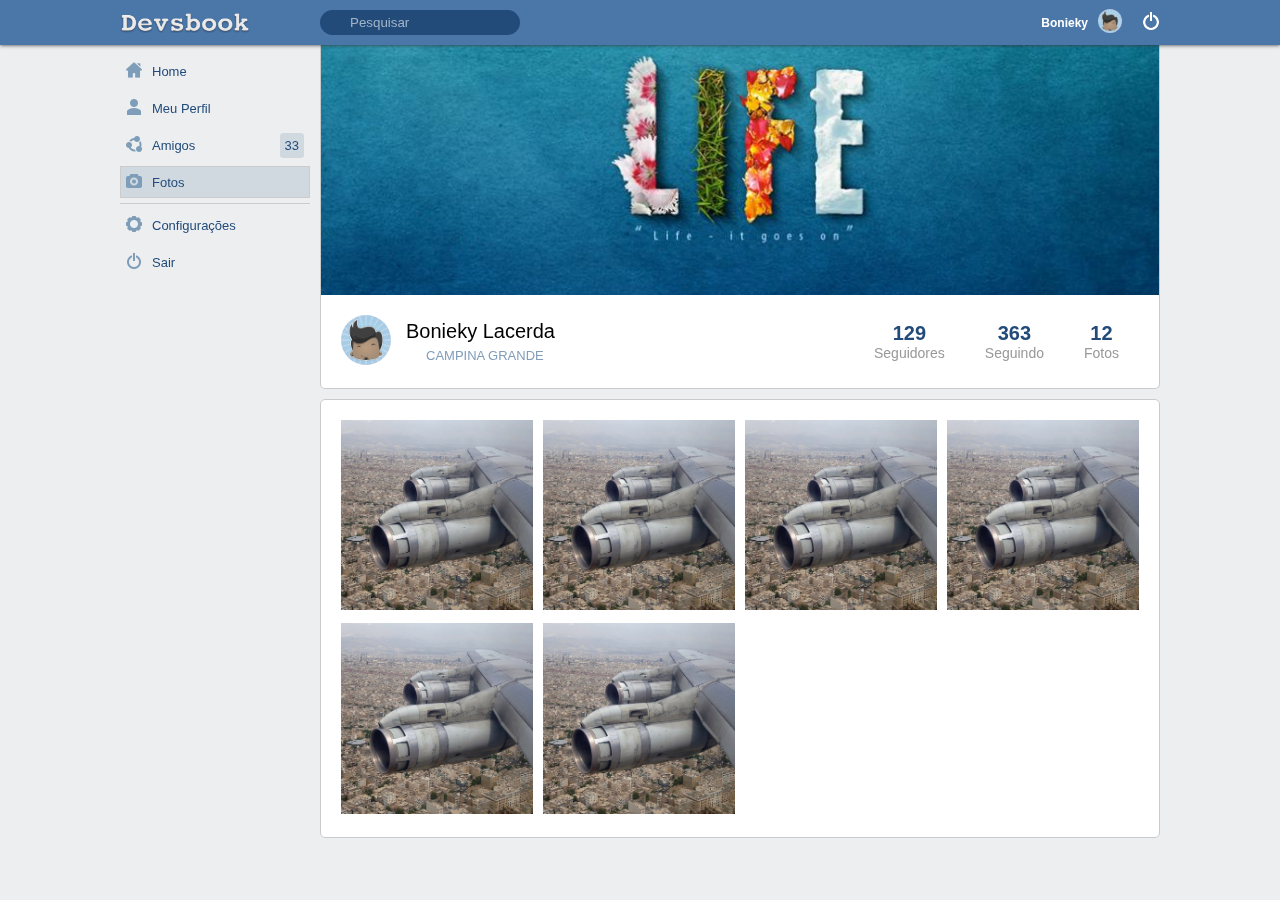
==== _MODELO/fotos.html @ 4f3a2437 "Projeto de uma rede social em MVC" ====
<!DOCTYPE html>
<html>
<head>
    <meta charset="utf-8" />
    <title></title>
    <meta name="viewport" content="width=device-width,minimum-scale=1,initial-scale=1"/>
    <link rel="stylesheet" href="../public/assets/css/style.css" />
</head>
<body>
    <header>
        <div class="container">
            <div class="logo">
                <a href=""><img src="../public/assets/images/devsbook_logo.png" /></a>
            </div>
            <div class="head-side">
                <div class="head-side-left">
                    <div class="search-area">
                        <form method="GET">
                            <input type="search" placeholder="Pesquisar" name="s" />
                        </form>
                    </div>
                </div>
                <div class="head-side-right">
                    <a href="" class="user-area">
                        <div class="user-area-text">Bonieky</div>
                        <div class="user-area-icon">
                            <img src="../public/media/avatars/avatar.jpg" />
                        </div>
                    </a>
                    <a href="" class="user-logout">
                        <img src="../public/assets/images/power_white.png" />
                    </a>
                </div>
            </div>
        </div>
    </header>
    <section class="container main">
        <aside class="mt-10">
            <nav>
                <a href="">
                    <div class="menu-item">
                        <div class="menu-item-icon">
                            <img src="../public/assets/images/home-run.png" width="16" height="16" />
                        </div>
                        <div class="menu-item-text">
                            Home
                        </div>
                    </div>
                </a>
                <a href="">
                    <div class="menu-item">
                        <div class="menu-item-icon">
                            <img src="../public/assets/images/user.png" width="16" height="16" />
                        </div>
                        <div class="menu-item-text">
                            Meu Perfil
                        </div>
                    </div>
                </a>
                <a href="">
                    <div class="menu-item">
                        <div class="menu-item-icon">
                            <img src="../public/assets/images/friends.png" width="16" height="16" />
                        </div>
                        <div class="menu-item-text">
                            Amigos
                        </div>
                        <div class="menu-item-badge">
                            33
                        </div>
                    </div>
                </a>
                <a href="">
                    <div class="menu-item active">
                        <div class="menu-item-icon">
                            <img src="../public/assets/images/photo.png" width="16" height="16" />
                        </div>
                        <div class="menu-item-text">
                            Fotos
                        </div>
                    </div>
                </a>
                <div class="menu-splitter"></div>
                <a href="">
                    <div class="menu-item">
                        <div class="menu-item-icon">
                            <img src="../public/assets/images/settings.png" width="16" height="16" />
                        </div>
                        <div class="menu-item-text">
                            Configurações
                        </div>
                    </div>
                </a>
                <a href="">
                    <div class="menu-item">
                        <div class="menu-item-icon">
                            <img src="../public/assets/images/power.png" width="16" height="16" />
                        </div>
                        <div class="menu-item-text">
                            Sair
                        </div>
                    </div>
                </a>
            </nav>
        </aside>
        <section class="feed">

            <div class="row">
                <div class="box flex-1 border-top-flat">
                    <div class="box-body">
                        <div class="profile-cover" style="background-image: url('../public/media/covers/cover.jpg');"></div>
                        <div class="profile-info m-20 row">
                            <div class="profile-info-avatar">
                                <a href=""><img src="../public/media/avatars/avatar.jpg" /></a>
                            </div>
                            <div class="profile-info-name">
                                <div class="profile-info-name-text"><a href="">Bonieky Lacerda</a></div>
                                <div class="profile-info-location">Campina Grande</div>
                            </div>
                            <div class="profile-info-data row">
                                <div class="profile-info-item m-width-20">
                                    <div class="profile-info-item-n">129</div>
                                    <div class="profile-info-item-s">Seguidores</div>
                                </div>
                                <div class="profile-info-item m-width-20">
                                    <div class="profile-info-item-n">363</div>
                                    <div class="profile-info-item-s">Seguindo</div>
                                </div>
                                <div class="profile-info-item m-width-20">
                                    <div class="profile-info-item-n">12</div>
                                    <div class="profile-info-item-s">Fotos</div>
                                </div>
                            </div>
                        </div>
                    </div>
                </div>
            </div>
            
            <div class="row">

                <div class="column">
                    
                    <div class="box">
                        <div class="box-body">

                            <div class="full-user-photos">

                                <div class="user-photo-item">
                                    <a href="#modal-1" rel="modal:open">
                                        <img src="../public/media/uploads/1.jpg" />
                                    </a>
                                    <div id="modal-1" style="display:none">
                                        <img src="../public/media/uploads/1.jpg" />
                                    </div>
                                </div>
    
                                <div class="user-photo-item">
                                    <a href="#modal-2" rel="modal:open">
                                        <img src="../public/media/uploads/1.jpg" />
                                    </a>
                                    <div id="modal-2" style="display:none">
                                        <img src="../public/media/uploads/1.jpg" />
                                    </div>
                                </div>

                                <div class="user-photo-item">
                                    <a href="#modal-3" rel="modal:open">
                                        <img src="../public/media/uploads/1.jpg" />
                                    </a>
                                    <div id="modal-3" style="display:none">
                                        <img src="../public/media/uploads/1.jpg" />
                                    </div>
                                </div>

                                <div class="user-photo-item">
                                    <a href="#modal-4" rel="modal:open">
                                        <img src="../public/media/uploads/1.jpg" />
                                    </a>
                                    <div id="modal-4" style="display:none">
                                        <img src="../public/media/uploads/1.jpg" />
                                    </div>
                                </div>

                                <div class="user-photo-item">
                                    <a href="#modal-5" rel="modal:open">
                                        <img src="../public/media/uploads/1.jpg" />
                                    </a>
                                    <div id="modal-5" style="display:none">
                                        <img src="../public/media/uploads/1.jpg" />
                                    </div>
                                </div>

                                <div class="user-photo-item">
                                    <a href="#modal-6" rel="modal:open">
                                        <img src="../public/media/uploads/1.jpg" />
                                    </a>
                                    <div id="modal-6" style="display:none">
                                        <img src="../public/media/uploads/1.jpg" />
                                    </div>
                                </div>

                            </div>
                            

                        </div>
                    </div>

                </div>
                
            </div>

        </section>
    </section>
    <div class="modal">
        <div class="modal-inner">
            <a rel="modal:close">&times;</a>
            <div class="modal-content"></div>
        </div>
    </div>
    <script type="text/javascript" src="../public/assets/js/script.js"></script>
    <script type="text/javascript" src="../public/assets/js/vanillaModal.js"></script>
</body>
</html>
---- public/assets/css/style.css ----
@import 'defaults.css';
@import 'feed-item.css';
@import 'modal.css';

* {
    box-sizing: border-box;
    margin: 0;
    padding: 0;
}
body {
    font-family: Helvetica;
    font-size:13px;
    background-color:#edeef0;
    margin:0;
    padding-bottom:50px;
}
.container {
    max-width:1040px;
    margin:auto;
}
header {
    background-color:#4a76a8;
    height:45px;
    box-shadow: 0px 0px 4px #333;
    position:relative;
    z-index:99;
}
header .container {
    display:flex;
    height:inherit;
}
header .logo {
    width: 200px;
    display: flex;
    align-items: center;
}
header .logo a {
    display: flex;
}
header .logo img {
    height:20px;
}
header .head-side {
    flex:1;
    display:flex;
    justify-content: space-between;
    align-items: center;
}
.head-side .head-side-left {
    display: flex;
}
.head-side .head-side-right {
    display: flex;
    align-items: center;
}
.search-area input {
    background-color:#224b7a;
    background-image: url('search.png');
    background-size: 13px;
    background-position-x: 10px;
    background-position-y: center;
    background-repeat: no-repeat;
    width:200px;
    height:25px;
    border-radius:15px;
    border:0;
    outline:0;
    padding-left:30px;
    transition: all .3s;
}
::placeholder {
    color:#A2B4C9;
}
.search-area input:focus {
    width:300px;
    background-color: #FFF;
}

.user-area {
    display:flex;
    align-items: center;
    cursor: pointer;
    text-decoration: none;
}
.user-area-text {
    color:#FFF;
    font-size:12px;
    font-weight: bold;
    margin-right:10px;
}
.user-area-icon {
    margin-right:5px;
}
.user-area-icon img {
    width:24px;
    height:24px;
    border-radius: 50%;
}
.user-area-box {
    width:100px;
    height:100px;
    position:absolute;
    background-color:#fff;
    top:45px;
}

.user-logout {
    display:block;
    margin-left:15px;
}
.user-logout img {
    width:18px;
    height:18px;
}

.main {
    display:flex;
}
.main aside {
    width:190px;
    margin-right:10px;
}
.main aside nav a {
    text-decoration: none;
    display:block;
    color:#224b7a;
    margin-bottom:5px;
}
.menu-splitter {
    border-top:1px solid #ccc;
    margin-bottom:5px;
}
.menu-item {
    display:flex;
    align-items: center;
    height:32px;
    border:1px solid #edeef0;
}
.menu-item:hover, .menu-item.active {
    background-color:#d1d9e0;
    border:1px solid #CCC;
}
.menu-item-icon {
    width:16px;
    margin-right:10px;
    margin-left:5px;
}
.menu-item-text {
    flex:1;
    font-size:13px;
}
.menu-item-badge {
    background-color:#d1d9e0;
    padding:5px;
    border-radius:3px;
    margin-right:5px;
}

.main .feed {
    flex:1;
}

.feed .box {
    background-color: #FFF;
    border:1px solid #c9cacc;
    border-radius:5px;
    margin-bottom:10px;
}
.box .box-header {
    padding:10px;
    display: flex;
    align-items: center;
    justify-content: space-between;
}
.box .box-header-text {
    flex:1;
}
.box .box-header-text span {
    color:#999;
}
.box .box-header-buttons a {
    font-size:13px;
    color:#999;
    text-decoration: none;
}
.box .box-body img {
    max-width:100%;
}

.feed .border-top-flat {
    border-top:0;
    border-top-left-radius: 0;
    border-top-right-radius: 0;
}

.feed .row {
    display:flex;
}
.feed .column {
    display:flex;
    flex-direction: column;
    justify-content: flex-start;
    flex:1;
}
.feed .side {
    flex:none;
    width:250px;
}


.feed-new-editor {
    align-items: center;
}
.feed-new-avatar {
    margin-right:10px;
}
.feed-new-avatar img {
    width:50px;
    height:50px;
    border-radius:50%;
}
.feed-new-input-placeholder {
    flex:1;
    font-size:14px;
    color:#333;
}
.feed-new-input {
    flex:1;
    outline:0;
    border:0;
    font-size:14px;
    display: none;
    color:#333;
}
.feed-new-send {
    cursor: pointer;
    margin-right:5px;
}
.feed-new-send img {
    width:25px;
    height:25px;
}

.banners .box-body {
    margin:0 10px 10px 10px;
}
.banners .box-body a {
    display: block;
    margin-bottom:5px;
}

.profile-cover {
    height:250px;
    background-size: cover;
    background-position: center;
}

.profile-info {
    align-items: center;
}
.profile-info-avatar {
    margin-right:15px;
}
.profile-info-avatar img {
    width:50px;
    height:50px;
    border-radius:50%;
}
.profile-info-name {
    flex:1;
}
.profile-info-name-text {
    font-size:20px;
    margin-bottom:5px;
}
.profile-info-name-text a {
    color:#000;
    text-decoration: none;
}
.profile-info-location {
    color:#819db9;
    font-size:13px;
    text-transform: uppercase;
    background-image:url('pin.png');
    background-size: auto 15px;
    background-position: left center;
    background-repeat: no-repeat;
    padding-left:20px;
}

.profile-info-item {
    text-align: center;
}
.profile-info-item-n {
    font-weight: bold;
    font-size:20px;
    color:#224b7a;
}
.profile-info-item-s {
    font-size:14px;
    color:#999;
}

.user-info-mini {
    display:flex;
    align-items: center;
    margin:20px;
    color:#819db9;
    font-size:13px;
}
.user-info-mini img {
    width:20px;
    height:20px;
    margin-right:15px;
}

.friend-list {
    display: grid;
    grid-template-columns: repeat(3, 1fr);
}
.full-friend-list {
    display: grid;
    grid-template-columns: repeat(7, 1fr);
}

.friend-icon {
    text-align: center;
    margin:10px 0;
}
.friend-icon a {
    text-decoration: none;
}
.friend-icon-avatar {
    margin-bottom:5px;
}
.friend-icon-avatar img {
    width:55px;
    height:55px;
    border-radius:50%;
}
.friend-icon-name {
    width:60px;
    font-size:14px;
    margin: auto;
    color:#224b7a;
    white-space: nowrap;
    overflow: hidden;
    text-overflow: ellipsis;
}

.user-photo-item {
    margin-right:10px;
}
.user-photo-item:last-child {
    margin-right:0;
}
.user-photo-item img {
    max-width: 100%;
}

.tabs {
    border-bottom: 1px solid #c9cacc;
    display: flex;
}
.tab-item {
    padding:20px;
    font-size:15px;
    color:#999;
    border-bottom:2px solid #FFF;
    cursor: pointer;
}
.tab-item:hover {
    color:#000;
}
.tab-item.active {
    color:#000;
    border-bottom:2px solid #224b7a;
}
.tab-body {
    display: none;
    padding:10px 0;
}

.full-user-photos {
    display: grid;
    grid-template-columns: repeat(4, 1fr);
    gap:10px;
    margin:20px;
}
.full-user-photos .user-photo-item {
    margin:0;
}

@media (max-width: 992px) {
    header .head-side-right {
        display:none !important;
    }

    header .logo {
        margin-left:10px;
    }

    .search-area input {
        width:35px;
    }
    .search-area input:focus {
        width:150px;
    }

    header .head-side {
        justify-content: flex-end;
    }

    .head-side-left {
        margin-right:10px;
    }

    .main {
        flex-direction: column;
    }

    .main aside {
        width:100%;
    }

    aside nav {
        display:flex;
        width: 100%;
        overflow-x: auto;
        padding: 0 10px;
    }

    .main aside nav a {
        margin-right:15px;
    }

    .menu-splitter {
        display:none;
    }

    .menu-item-badge {
        display:none;
    }

    .menu-item-text {
        margin-right:5px;
    }

    .feed .side {
        display:none;
    }

    .feed > .row > .column {
       padding:0 10px; 
    }

    .profile-cover {
        height:150px;
    }

    .profile-info {
        flex-direction: column;
    }

    .profile-info-name {
        margin-top:10px;
    }

    .profile-info-data {
        margin-top:30px;
    }

    .full-friend-list {
        grid-template-columns: repeat(3, 1fr);
    }

    .full-user-photos {
        grid-template-columns: repeat(1, 1fr);
    }

}
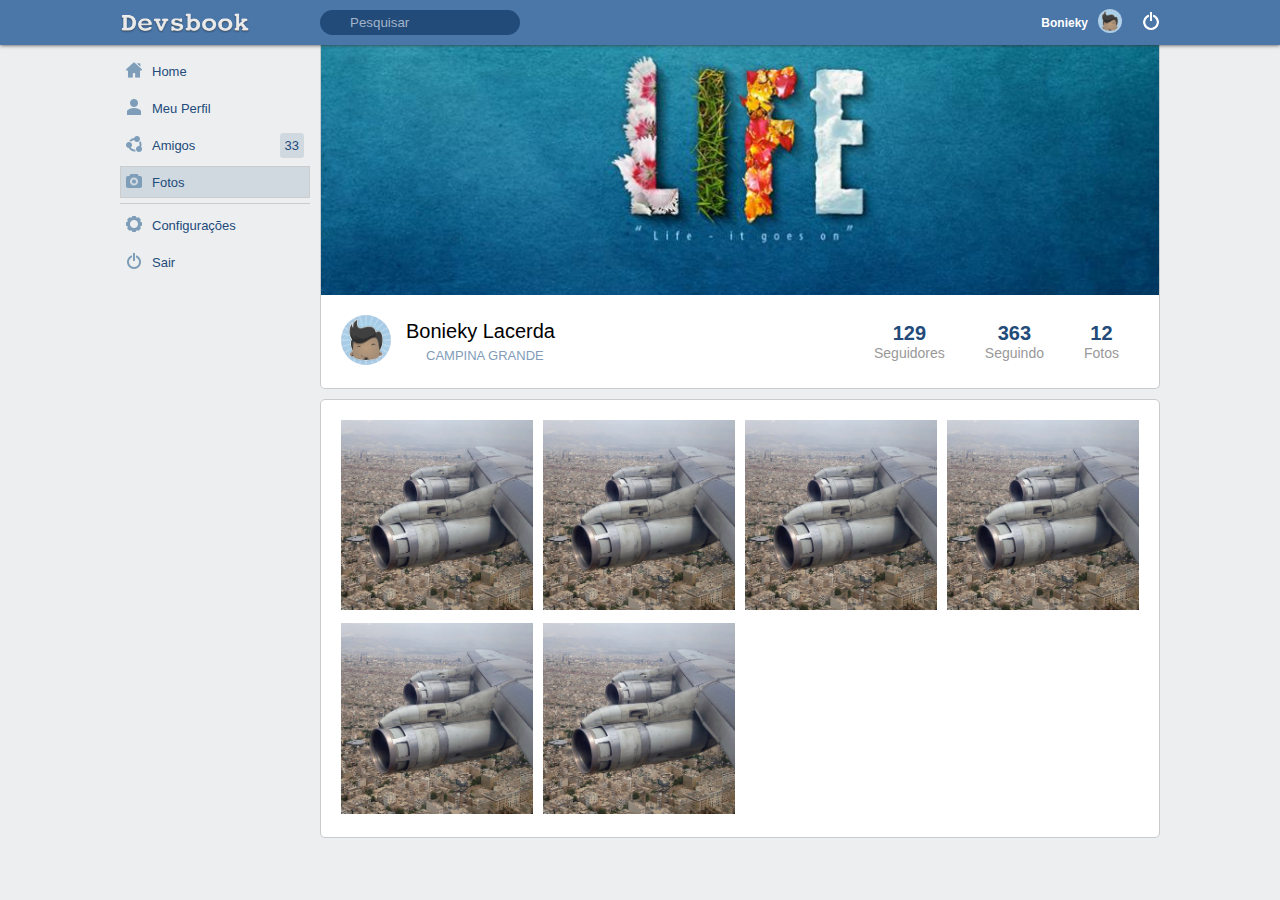
==== commit 794b4db0: "Implementação das visualização das fotos postadas no perfil do usuário" ====
--- a/_MODELO/fotos.html
+++ b/_MODELO/fotos.html
@@ -147,55 +147,55 @@
 
                                 <div class="user-photo-item">
                                     <a href="#modal-1" rel="modal:open">
-                                        <img src="../public/media/uploads/1.jpg" />
+                                        <img src="../public/media/uploads/01.jpg" />
                                     </a>
                                     <div id="modal-1" style="display:none">
-                                        <img src="../public/media/uploads/1.jpg" />
+                                        <img src="../public/media/uploads/01.jpg" />
                                     </div>
                                 </div>
     
                                 <div class="user-photo-item">
                                     <a href="#modal-2" rel="modal:open">
-                                        <img src="../public/media/uploads/1.jpg" />
+                                        <img src="../public/media/uploads/01.jpg" />
                                     </a>
                                     <div id="modal-2" style="display:none">
-                                        <img src="../public/media/uploads/1.jpg" />
+                                        <img src="../public/media/uploads/01.jpg" />
                                     </div>
                                 </div>
 
                                 <div class="user-photo-item">
                                     <a href="#modal-3" rel="modal:open">
-                                        <img src="../public/media/uploads/1.jpg" />
+                                        <img src="../public/media/uploads/01.jpg" />
                                     </a>
                                     <div id="modal-3" style="display:none">
-                                        <img src="../public/media/uploads/1.jpg" />
+                                        <img src="../public/media/uploads/01.jpg" />
                                     </div>
                                 </div>
 
                                 <div class="user-photo-item">
                                     <a href="#modal-4" rel="modal:open">
-                                        <img src="../public/media/uploads/1.jpg" />
+                                        <img src="../public/media/uploads/01.jpg" />
                                     </a>
                                     <div id="modal-4" style="display:none">
-                                        <img src="../public/media/uploads/1.jpg" />
+                                        <img src="../public/media/uploads/01.jpg" />
                                     </div>
                                 </div>
 
                                 <div class="user-photo-item">
                                     <a href="#modal-5" rel="modal:open">
-                                        <img src="../public/media/uploads/1.jpg" />
+                                        <img src="../public/media/uploads/01.jpg" />
                                     </a>
                                     <div id="modal-5" style="display:none">
-                                        <img src="../public/media/uploads/1.jpg" />
+                                        <img src="../public/media/uploads/01.jpg" />
                                     </div>
                                 </div>
 
                                 <div class="user-photo-item">
                                     <a href="#modal-6" rel="modal:open">
-                                        <img src="../public/media/uploads/1.jpg" />
+                                        <img src="../public/media/uploads/01.jpg" />
                                     </a>
                                     <div id="modal-6" style="display:none">
-                                        <img src="../public/media/uploads/1.jpg" />
+                                        <img src="../public/media/uploads/01.jpg" />
                                     </div>
                                 </div>
 
--- a/public/assets/css/style.css
+++ b/public/assets/css/style.css
@@ -390,6 +390,20 @@
 .full-user-photos .user-photo-item {
     margin:0;
 }
+.feed-pagination a {
+    display: inline-block;
+    padding: 7px 10px;
+    border: 1px solid #CCCCCC;
+    margin: 5px 2px;
+    text-decoration: none;
+    color: #000000;
+}
+.feed-pagination a:hover {
+    background-color: #DDDDDD;
+}
+.feed-pagination a.active {
+    background-color: #FFFFFF;
+}
 
 @media (max-width: 992px) {
     header .head-side-right {
